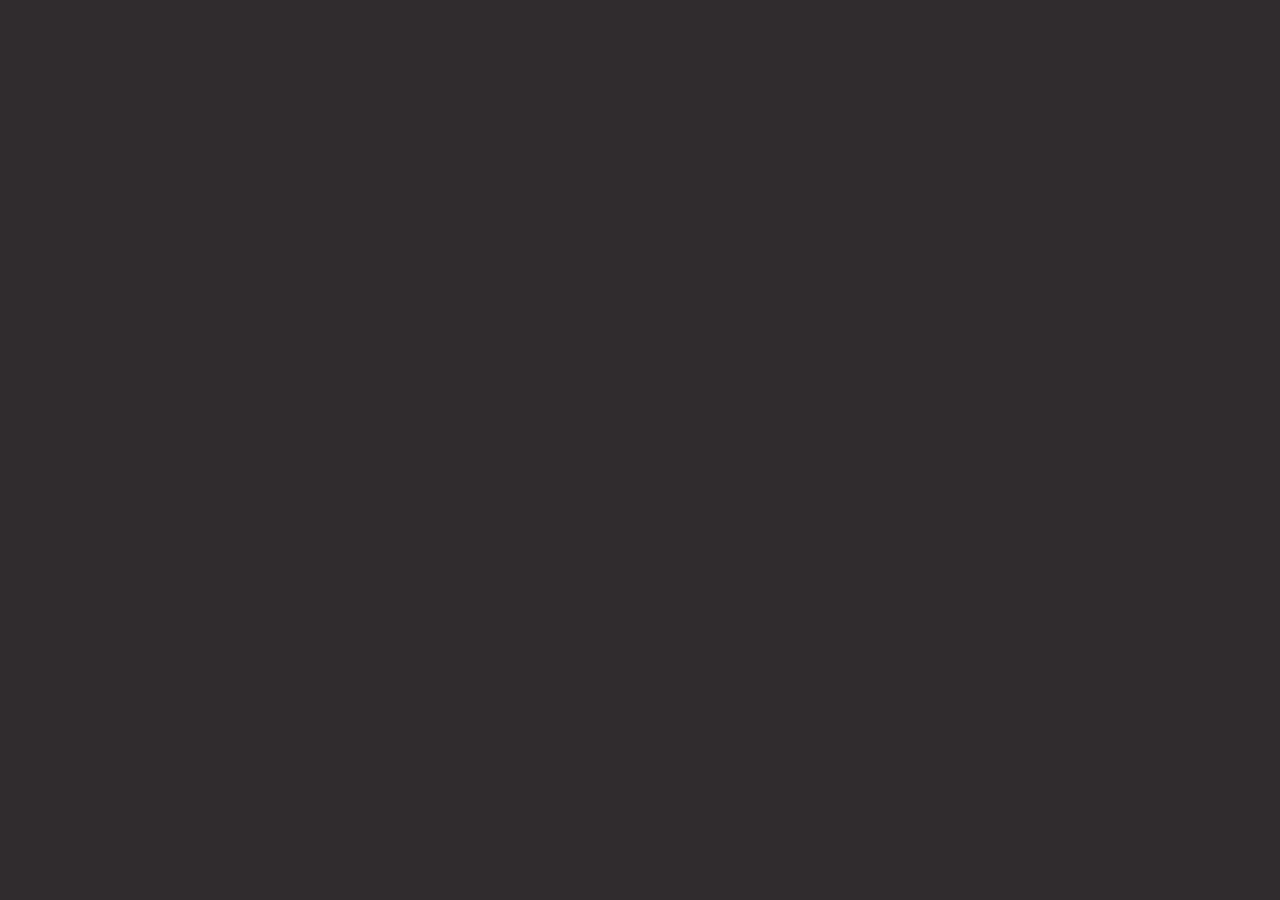
==== index.html @ f766edb3 "inital" ====
<html lang="en">
<head>
    <meta charset="UTF-8">
    <meta http-equiv="X-UA-Compatible" content="IE=edge">
    <meta name="viewport" content="width=device-width, initial-scale=1.0">
    <link rel="stylesheet" href="style.css">
    <title>Document</title>
</head>
<body>
    <canvas id="screen"></canvas>
    
</body>
<script src="/Users/atharvamishra/Desktop/Projects/Portfolio/map/collision.js"></script>
<script src="/Users/atharvamishra/Desktop/Projects/Portfolio/Player/player.js"></script>
<script src="/Users/atharvamishra/Desktop/Projects/Portfolio/map/map.js"></script>
<script src="script.js"></script>
</html>
---- style.css ----
body {
    margin: 0;
    padding: 0;
    background-color: #302C2E;
}
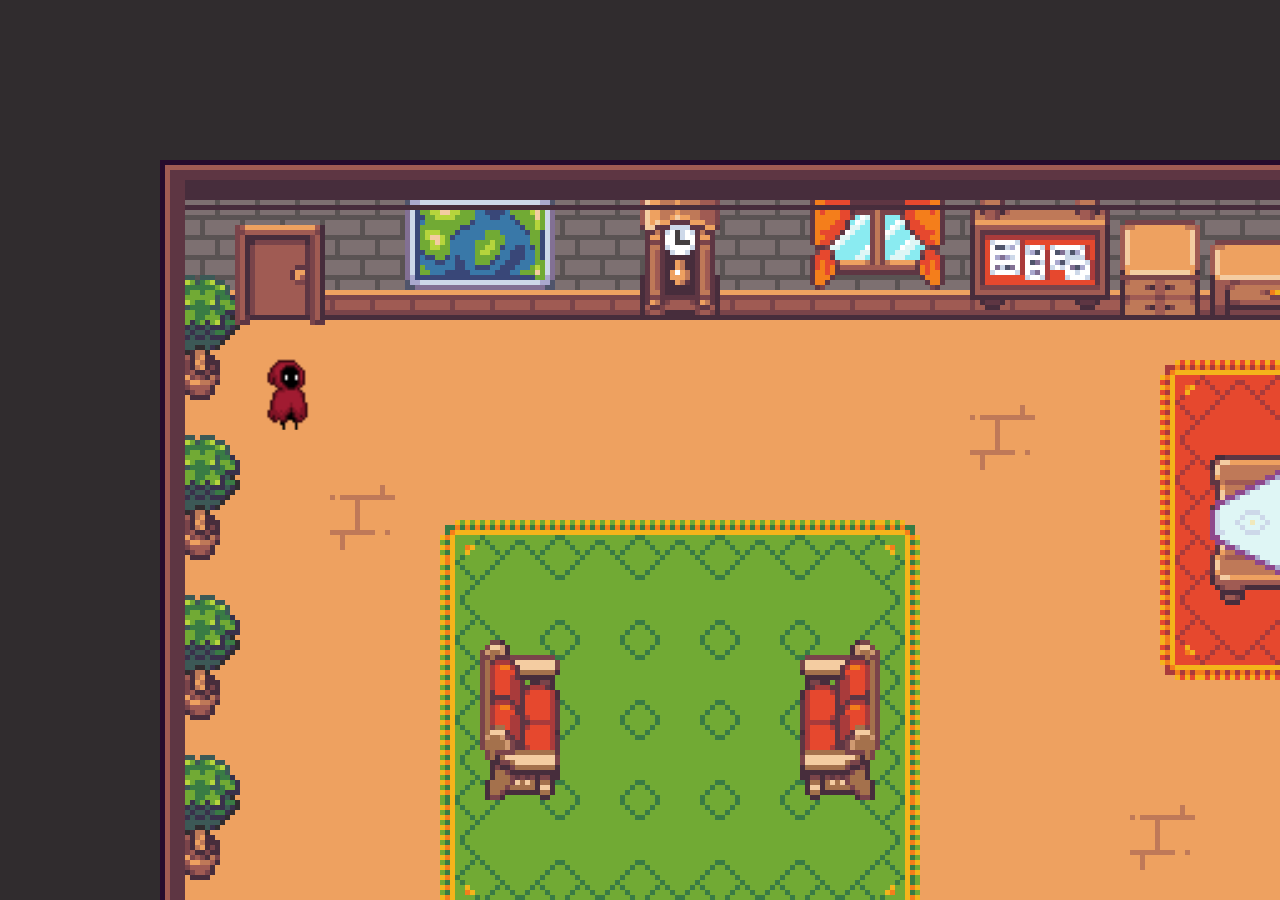
==== commit b03adc06: "file linking issue" ====
--- a/index.html
+++ b/index.html
@@ -4,14 +4,14 @@
     <meta http-equiv="X-UA-Compatible" content="IE=edge">
     <meta name="viewport" content="width=device-width, initial-scale=1.0">
     <link rel="stylesheet" href="style.css">
-    <title>Document</title>
+    <title>Escape Room</title>
 </head>
 <body>
     <canvas id="screen"></canvas>
     
 </body>
-<script src="/Users/atharvamishra/Desktop/Projects/Portfolio/map/collision.js"></script>
-<script src="/Users/atharvamishra/Desktop/Projects/Portfolio/Player/player.js"></script>
-<script src="/Users/atharvamishra/Desktop/Projects/Portfolio/map/map.js"></script>
+<script src="map/collision.js"></script>
+<script src="Player/player.js"></script>
+<script src="map/map.js"></script>
 <script src="script.js"></script>
 </html>